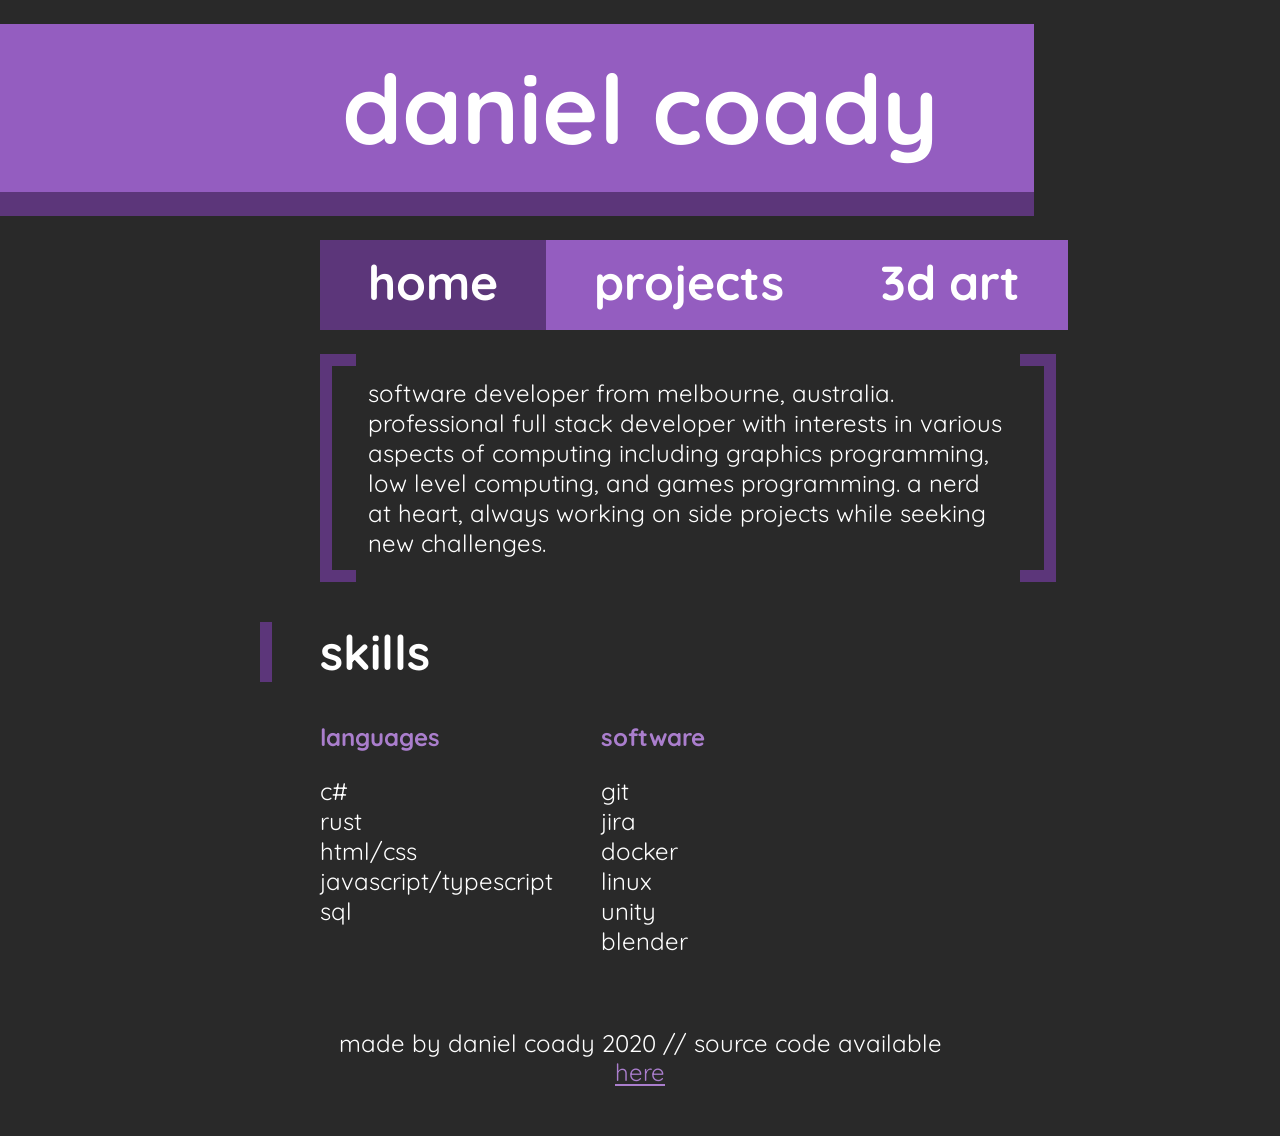
==== index.html @ b8e32b1b "improve navbar" ====
<!DOCTYPE html>
<html>
    <head>
        <meta charset="UTF-8" />
        <meta name="description" content="daniel coady. full stack/game dev and 3D artist" />
        <meta name="keywords" content="daniel coady, portfolio, game dev portfolio, developer portfolio, programming portfolio, 3D artist portfolio, web developer portfolio, full stack developer portflio" />
        <meta name="author" content="Daniel Coady" />
        <meta name="viewport" content="width=device-width, initial-scale=1.0" />

        <title>daniel coady. developer, 3d artist.</title>

        <link href="https://fonts.googleapis.com/css2?family=Quicksand:wght@500&display=swap" rel="stylesheet" />
        <link href="styles/main.css" type="text/css" rel="stylesheet" />
        <link href="styles/index.css" type="text/css" rel="stylesheet" />
        <link href="styles/index-colors.css" type="text/css" rel="stylesheet" />
    </head>

    <body>
        <header>
            <div class="header-bg"></div>
            <h1 class="header-text">Daniel Coady</h1>
        </header>

        <main>
            <nav>
                <ul>
                    <li><a class="current-nav-item" href="index.html">Home</a></li>
                    <li><a href="projects.html">Projects</a></li>
                    <li><a href="3dart.html">3D Art</a></li>
                </ul>
            </nav>

            <p class="accented-content">
                Software developer from Melbourne, Australia. Professional
                Full Stack Developer with interests in various aspects of
                computing including graphics programming, low level computing,
                and games programming. A nerd at heart, always working on
                side projects while seeking new challenges.
            </p>

            <h2 class="section-header">Skills</h2>
            <div class="skills-container">
                <div>
                    <h3 class="section-subheader">Languages</h3>
                    <ul>
                        <li>C#</li>
                        <li>Rust</li>
                        <li>HTML/CSS</li>
                        <li>JavaScript/TypeScript</li>
                        <li>SQL</li>
                    </ul>
                </div>

                <div>
                    <h3 class="section-subheader">Software</h3>
                    <ul>
                        <li>Git</li>
                        <li>Jira</li>
                        <li>Docker</li>
                        <li>Linux</li>
                        <li>Unity</li>
                        <li>Blender</li>
                    </ul>
                </div>
            </div>
        </main>

        <footer>
            <p>
                Made by Daniel Coady 2020 // Source code available
                <a href="https://github.com/pondodev/pondodotdev" target="_blank">here</a>
            </p>
        </footer>
    </body>
</html>
---- styles/main.css ----
/* general */
:root {
    font-size: 75%;

    --content-width: 50vw;
    --border-width: 2rem;
    --brackets-width: 1rem;

    /* fallback colours */
    --background-color: #292929;
    --text-color: white;
    --border-color: #5c367a;
    --accent-text-color: #AA7ECD;
    --accent-background-color: #945DC0;
}

body {
    margin: 0;
    min-height: 100vh;

    font-family: 'Quicksand', sans-serif;
    font-size: 2rem;
    text-transform: lowercase;
    color: var(--text-color);

    background-color: var(--background-color);

    display: flex;
    flex-direction: column;
    justify-content: space-between;
}

a {
    color: var(--accent-text-color);
    padding: 0.2rem;
    transition: all 0.2s ease-in-out;
}

a:hover {
    --shadow-distance: 0.5rem;
    color: var(--text-color);
    background-color: var(--accent-background-color);
    box-shadow: var(--shadow-distance) var(--shadow-distance) var(--border-color);
    transition: all 0.2s ease-in-out;
}

a:active {
    --shadow-distance: 0;
    color: var(--text-color);
    background-color: var(--border-color);
    box-shadow: var(--shadow-distance) var(--shadow-distance) transparent;
    transition: all 0.15s ease-in-out;
}

ul li {
    list-style-type: none;
}

ul {
    padding: 0;
}

.accent-text {
    color: var(--accent-text-color);
}

/* header */
header {
    margin: 2rem 0;
    position: relative;

    display: inline-block;
}

.header-text {
    background-color: var(--accent-background-color);

    text-align: center;
    font-size: 8rem;
    white-space: nowrap;

    margin: 0 auto;
    padding: 2rem 8rem;
    width: min-content;
    height: 100%;

    border-bottom: var(--border-color) solid var(--border-width);
}

.header-bg {
    background-color: var(--accent-background-color);

    position: absolute;
    top: 0;
    left: 0;

    height: calc(100% - var(--border-width));
    width: 50%;
    z-index: -1;

    border-bottom: var(--border-color) solid var(--border-width);
}

/* footer */
footer {
    padding: 4rem 0;
}

footer > p {
    text-align: center;
    margin: 0 auto;
    width: var(--content-width);
}

/* nav bar */
nav {
    font-size: 4rem;
    margin: 0 auto;
    width: max-content;
}

nav ul {
    width: max-content;
    margin: 0;
    padding: 0;
    overflow: hidden;
    background-color: var(--accent-background-color);
}

nav li {
    float: left;
}

nav a {
    display: block;
    color: var(--text-color);
    padding: 1rem 4rem;
    padding-bottom: 0.5rem;
    text-decoration: none;
    border-bottom: transparent solid 1rem;
    font-weight: bold;
}

nav a:hover:not(.current-nav-item) {
    border-bottom: var(--border-color) solid 1rem;
    box-shadow: none;
}

.current-nav-item, nav a:hover.current-nav-item {
    background-color: var(--border-color);
    box-shadow: none;
}

/* main content */
main {
    flex-grow: 1;
    width: var(--content-width);
    margin: 0 auto;
}

.section-header {
    --horizontal-padding: 4rem;

    font-size: 4rem;
    white-space: nowrap;

    border-left: var(--border-color) solid var(--brackets-width);

    padding: 0 var(--horizontal-padding);
    width: min-content;
    transform: translate(calc((var(--horizontal-padding) + var(--brackets-width)) * -1));
}

.section-subheader {
    font-size: 2rem;
    color: var(--accent-text-color);
    margin: 0;
}

.accented-content {
    padding: 2rem 4rem;
    margin: 2rem auto;
    position: relative;
    width: max-content;
    max-width: var(--content-width);
}

.accented-content:before, .accented-content:after {
    content: "";
    position: absolute;
    width: 2rem;
    top: 0;
    bottom: 0;
    border: var(--border-color) solid var(--brackets-width);
}

.accented-content:before {
    border-right: none;
    left: 0;
}

.accented-content:after {
    border-left: none;
    right: 0;
}
---- styles/index.css ----
.skills-container {
    display: flex;
    flex-direction: row;
}

.skills-container > * {
    margin: 0 2rem;
}

.skills-container > *:first-child {
    margin-left: 0;
}

.skills-container > *:last-child {
    margin-right: 0;
}
---- styles/index-colors.css ----
:root {
    --background-color: #292929;
    --text-color: white;
    --border-color: #5c367a;
    --accent-text-color: #AA7ECD;
    --accent-background-color: #945DC0;
}
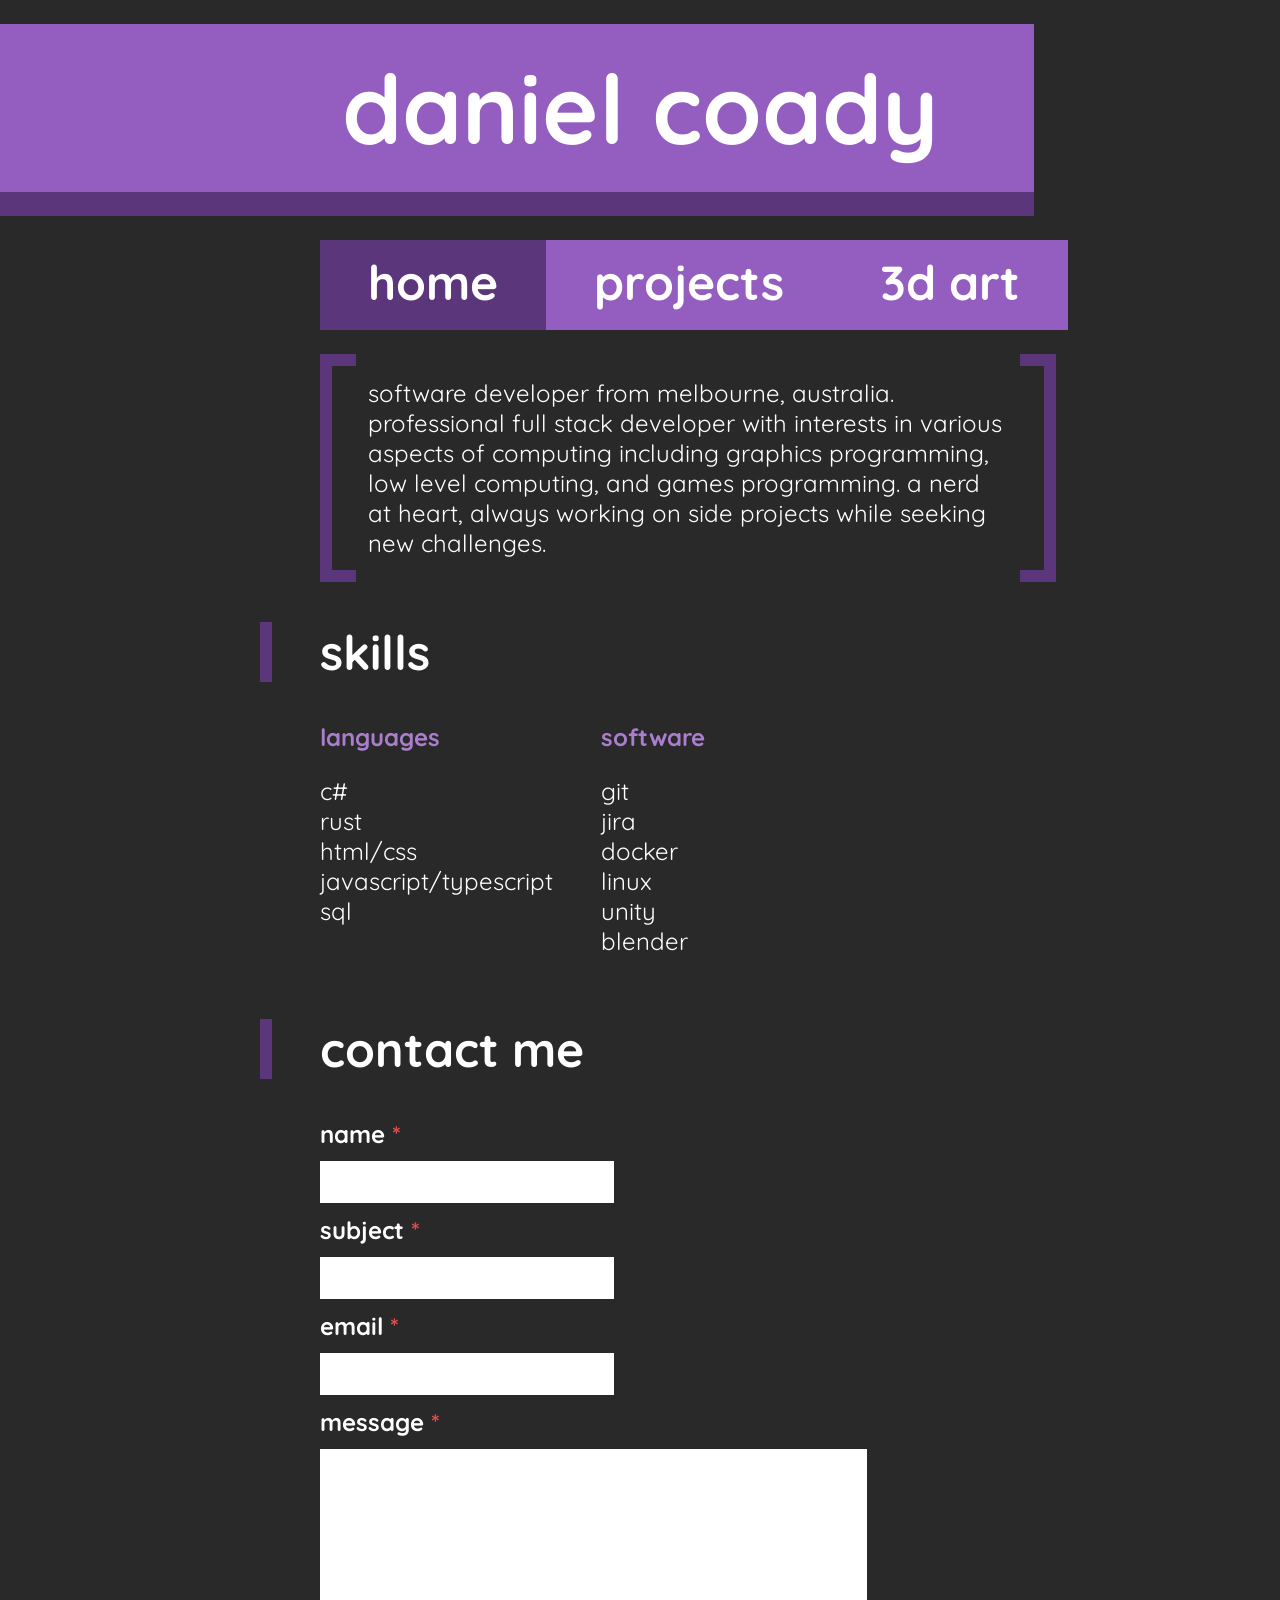
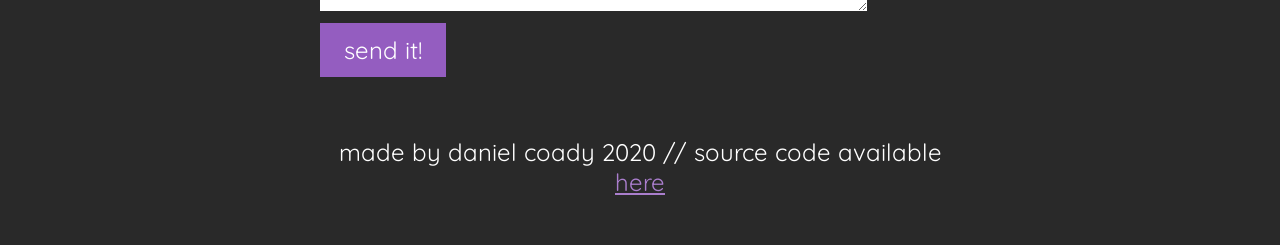
==== commit d8ba0a44: "added contact me form, misc cleanup" ====
--- a/index.html
+++ b/index.html
@@ -63,6 +63,23 @@
                     </ul>
                 </div>
             </div>
+
+            <h2 class="section-header">Contact Me</h2>
+            <form action="https://formspree.io/f/xqkgladp" method="POST">
+                <label class="required" for="name">Name</label>
+                <input type="text" name="name" required />
+
+                <label class="required" for="subject">Subject</label>
+                <input type="text" name="subject" required />
+
+                <label class="required" for="email">Email</label>
+                <input type="email" name="email" required />
+
+                <label class="required" for="message">Message</label>
+                <textarea name="message" rows="5" cols="40" required></textarea>
+
+                <input type="submit" value="Send it!" />
+            </form>
         </main>
 
         <footer>
--- a/styles/index.css
+++ b/styles/index.css
@@ -13,4 +13,46 @@
 
 .skills-container > *:last-child {
     margin-right: 0;
+}
+
+input, textarea {
+    font-family: inherit;
+    font-size: 100%;
+    border: none;
+    padding: 0.5rem;
+    text-transform: inherit;
+}
+
+input[type=submit] {
+    color: var(--text-color);
+    background-color: var(--accent-background-color);
+    padding: 1rem 2rem;
+    transition: all 0.2s ease-in-out;
+}
+
+input[type=submit]:hover {
+    --shadow-distance: 0.5rem;
+    color: var(--text-color);
+    background-color: var(--accent-background-color);
+    box-shadow: var(--shadow-distance) var(--shadow-distance) var(--border-color);
+    cursor: pointer;
+    transition: all 0.2s ease-in-out;
+}
+
+input:required, textarea:required {
+    box-shadow: none;
+}
+
+label {
+    font-weight: bold;
+}
+
+.required:after {
+    content: " *";
+    color: #e34d4d;
+}
+
+form > *{
+    display: block;
+    margin: 1rem 0;
 }
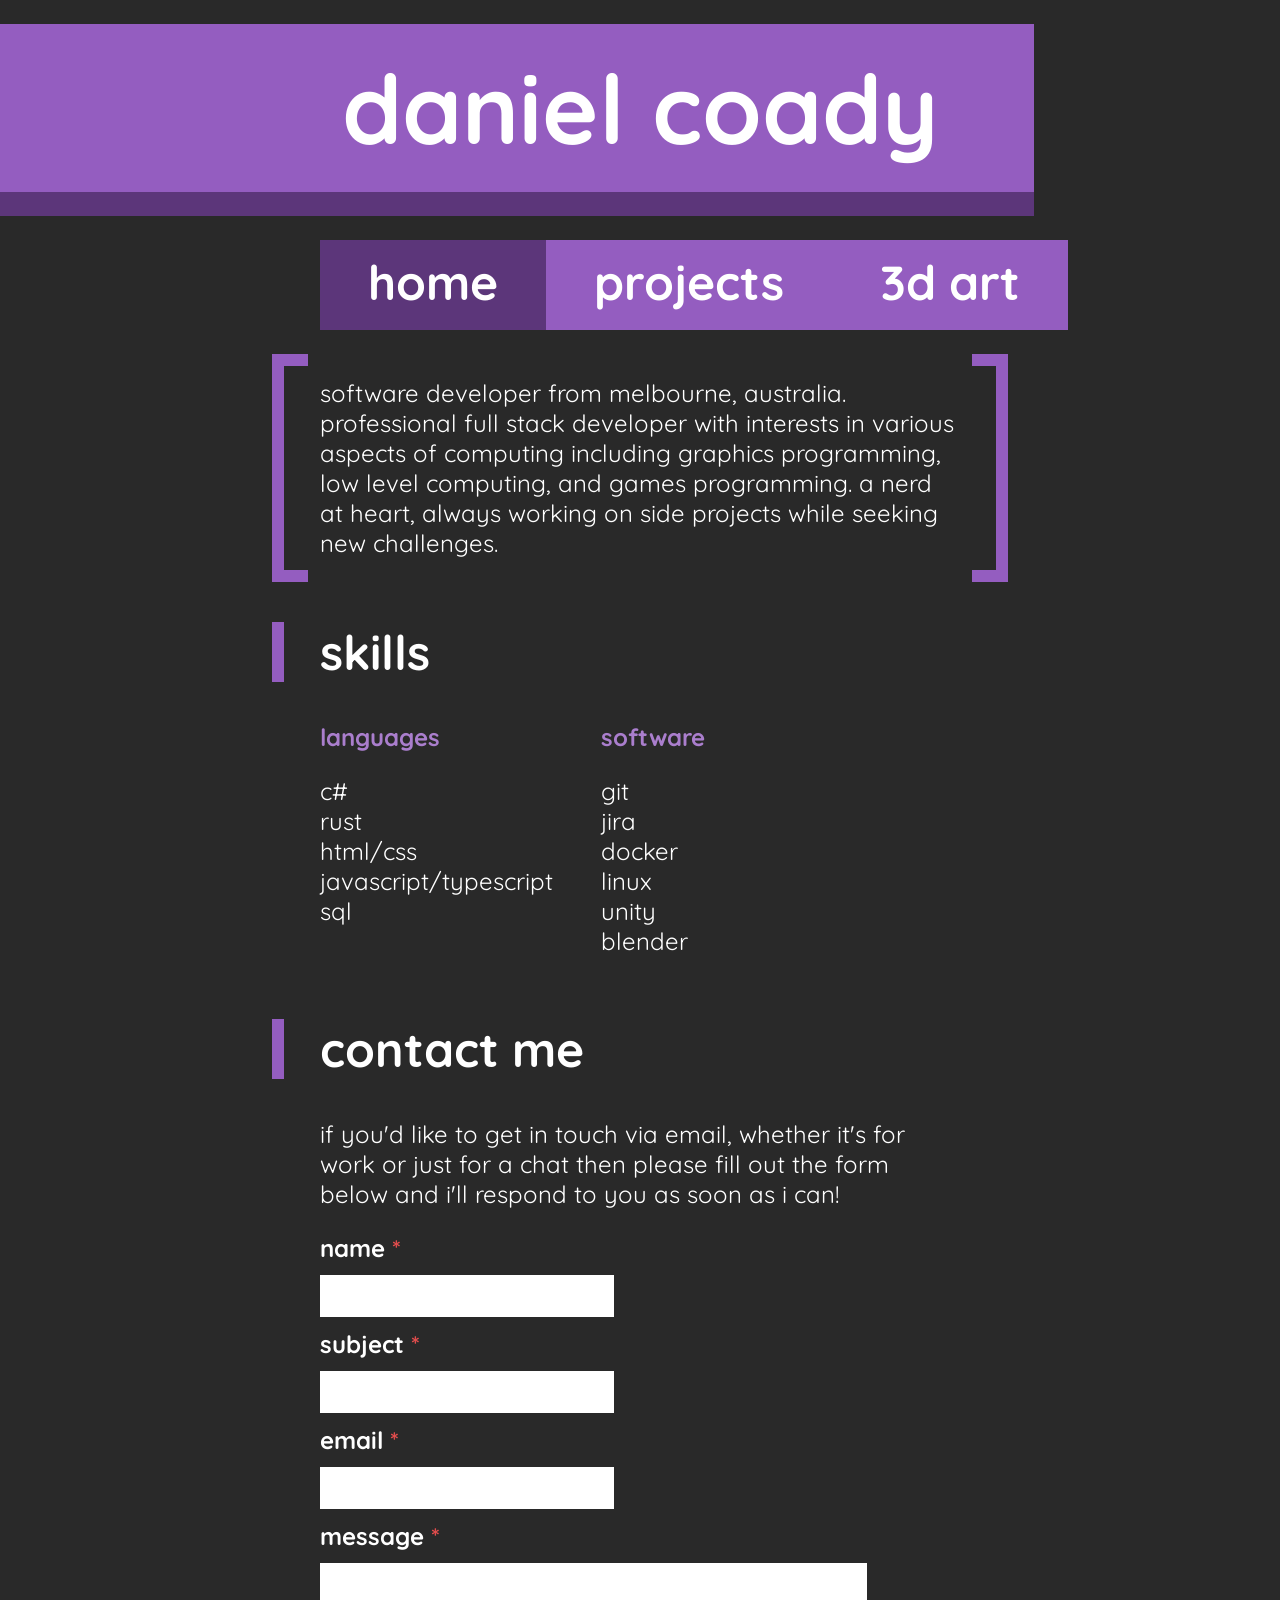
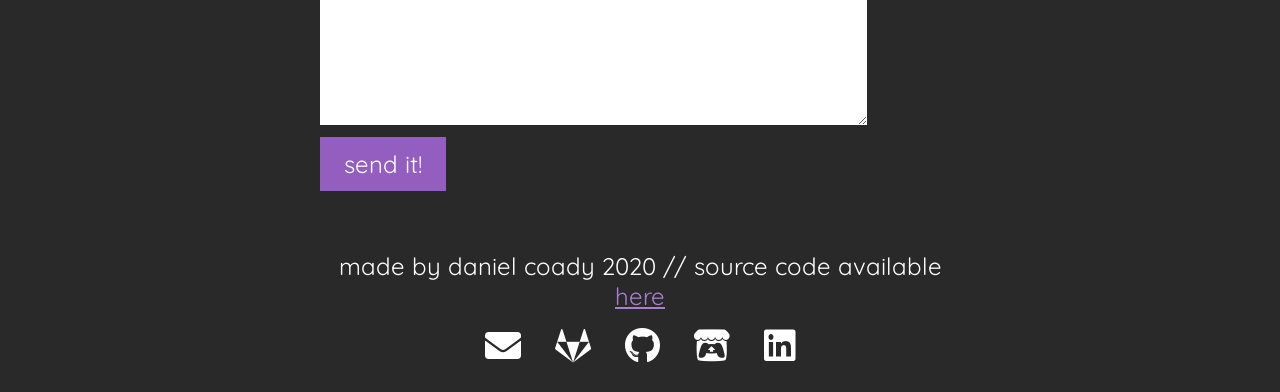
==== commit 6e18522d: "add fontawesome5, add social links in footer" ====
--- a/index.html
+++ b/index.html
@@ -9,7 +9,11 @@
 
         <title>daniel coady. developer, 3d artist.</title>
 
+        <!-- fonts -->
         <link href="https://fonts.googleapis.com/css2?family=Quicksand:wght@500&display=swap" rel="stylesheet" />
+        <link href="fontawesome5/css/all.css" rel="stylesheet" />
+
+        <!-- our styles -->
         <link href="styles/main.css" type="text/css" rel="stylesheet" />
         <link href="styles/index.css" type="text/css" rel="stylesheet" />
         <link href="styles/index-colors.css" type="text/css" rel="stylesheet" />
@@ -64,7 +68,11 @@
                 </div>
             </div>
 
-            <h2 class="section-header">Contact Me</h2>
+            <h2 class="section-header" id="contactme">Contact Me</h2>
+            <p>
+                If you'd like to get in touch via email, whether it's for work or just for a chat then
+                please fill out the form below and I'll respond to you as soon as I can!
+            </p>
             <form action="https://formspree.io/f/xqkgladp" method="POST">
                 <label class="required" for="name">Name</label>
                 <input type="text" name="name" required />
@@ -87,6 +95,13 @@
                 Made by Daniel Coady 2020 // Source code available
                 <a href="https://github.com/pondodev/pondodotdev" target="_blank">here</a>
             </p>
+            <p class="socials">
+                <a class="fas fa-envelope" href="index.html#contactme"></a>
+                <a class="fab fa-gitlab" href="https://gitlab.com/pondodev" target="_blank"></a>
+                <a class="fab fa-github" href="https://github.com/pondodev" target="_blank"></a>
+                <a class="fab fa-itch-io" href="https://pondodev.itch.io" target="_blank"></a>
+                <a class="fab fa-linkedin" href="https://www.linkedin.com/in/daniel-coady-74198514a/" target="_blank"></a>
+            </p>
         </footer>
     </body>
 </html>
--- a/styles/main.css
+++ b/styles/main.css
@@ -103,7 +103,8 @@
 
 /* footer */
 footer {
-    padding: 4rem 0;
+    padding-top: 4rem;
+    padding-bottom: 2rem;
 }
 
 footer > p {
@@ -159,16 +160,16 @@
 }
 
 .section-header {
-    --horizontal-padding: 4rem;
+    --left-padding: calc(4rem - var(--brackets-width));
 
     font-size: 4rem;
     white-space: nowrap;
 
-    border-left: var(--border-color) solid var(--brackets-width);
-
-    padding: 0 var(--horizontal-padding);
+    border-left: var(--accent-background-color) solid var(--brackets-width);
+
+    padding-left: var(--left-padding);
     width: min-content;
-    transform: translate(calc((var(--horizontal-padding) + var(--brackets-width)) * -1));
+    transform: translate(calc((var(--left-padding) + var(--brackets-width)) * -1));
 }
 
 .section-subheader {
@@ -178,11 +179,13 @@
 }
 
 .accented-content {
-    padding: 2rem 4rem;
+    --horizontal-padding: 4rem;
+    padding: 2rem var(--horizontal-padding);
     margin: 2rem auto;
     position: relative;
     width: max-content;
     max-width: var(--content-width);
+    transform: translate(calc(var(--horizontal-padding) * -1));
 }
 
 .accented-content:before, .accented-content:after {
@@ -191,7 +194,7 @@
     width: 2rem;
     top: 0;
     bottom: 0;
-    border: var(--border-color) solid var(--brackets-width);
+    border: var(--accent-background-color) solid var(--brackets-width);
 }
 
 .accented-content:before {
@@ -202,4 +205,41 @@
 .accented-content:after {
     border-left: none;
     right: 0;
+}
+
+.button {
+    background-color: var(--accent-background-color);
+    color: var(--text-color);
+    font-weight: bold;
+    padding: 1rem 2rem;
+    display: block;
+    width: max-content;
+    text-decoration: none;
+}
+
+.socials {
+    margin: 1rem auto;
+    margin-bottom: 0;
+    font-size: 3rem;
+}
+
+.socials > a {
+    margin: 0 1rem;
+    padding: 0;
+    color: var(--text-color);
+    text-decoration: none;
+    transition: all 0.2s ease-in-out;
+}
+
+.socials > a:hover {
+    box-shadow: none;
+    background-color: transparent;
+    color: var(--accent-text-color);
+    transition: all 0.2s ease-in-out;
+}
+
+.socials > a:active {
+    background-color: transparent;
+    color: var(--border-color);
+    transition: all 0.15s ease-in-out;
 }
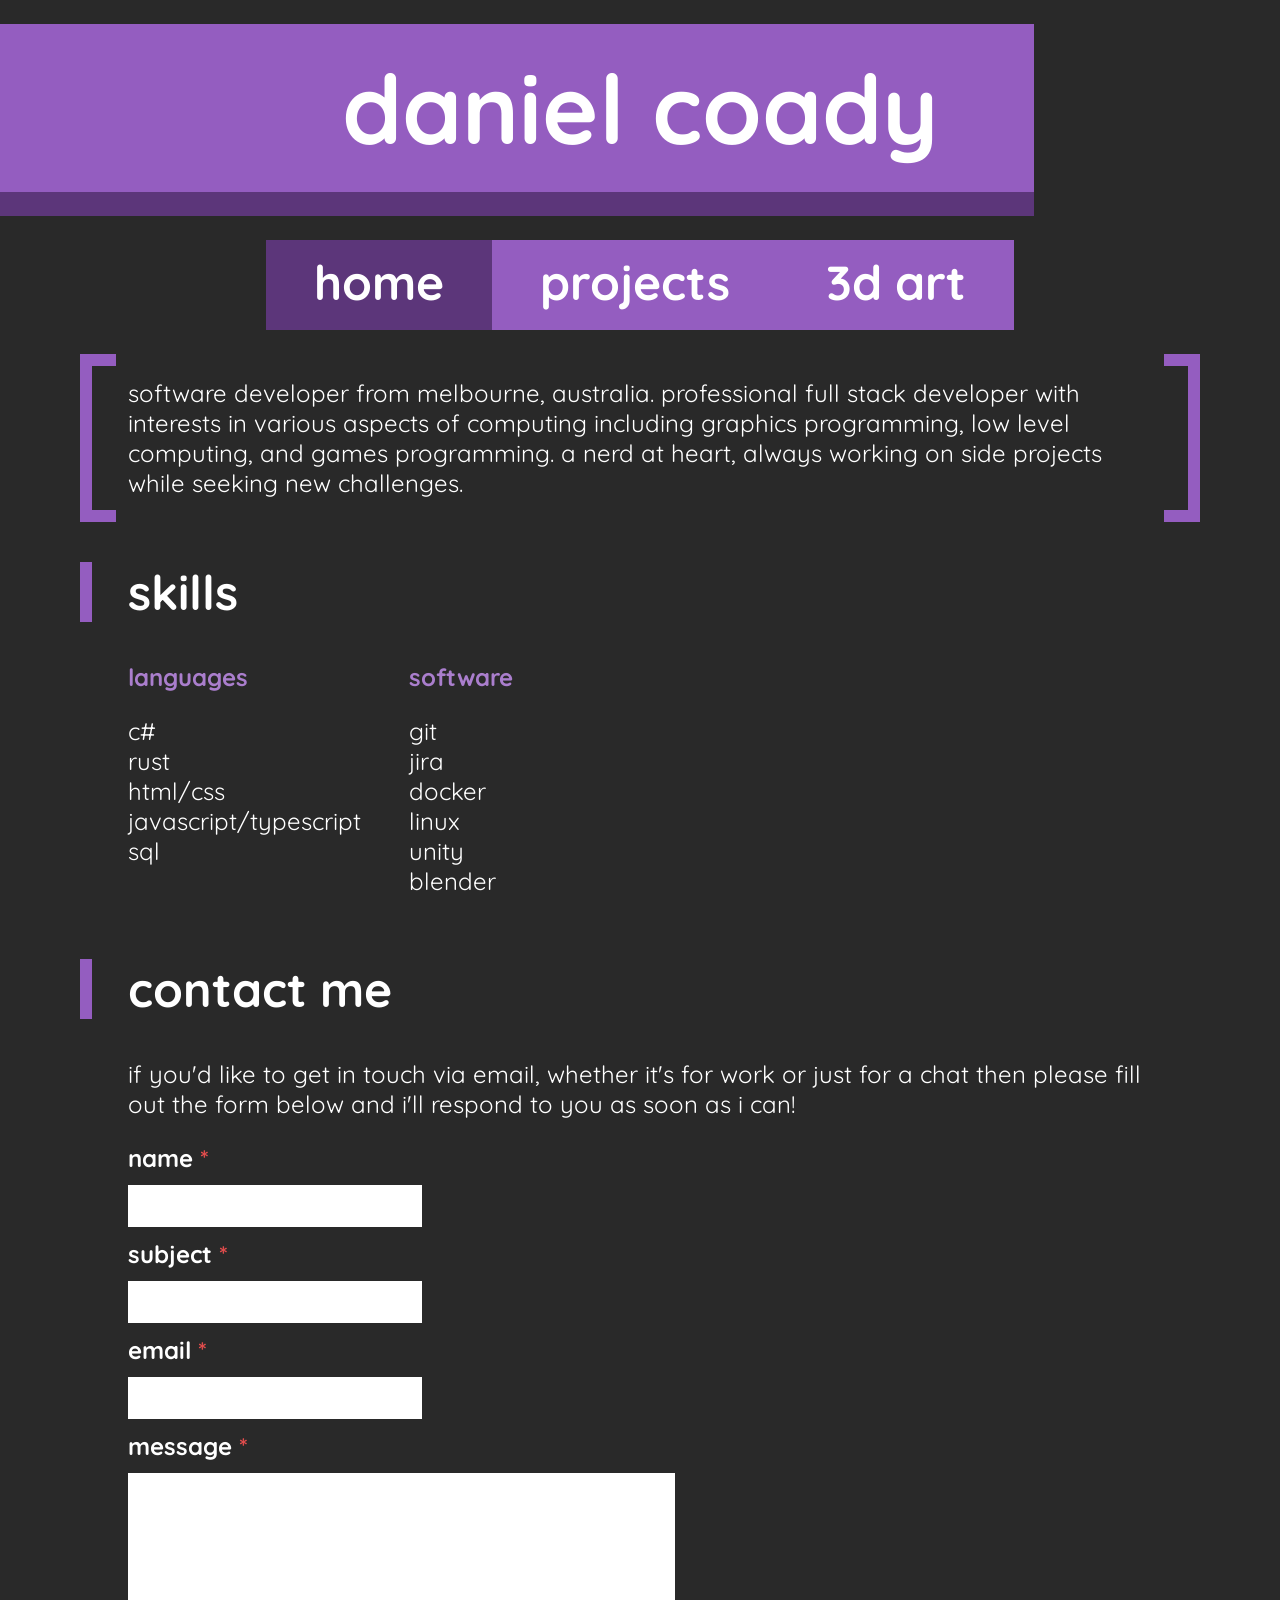
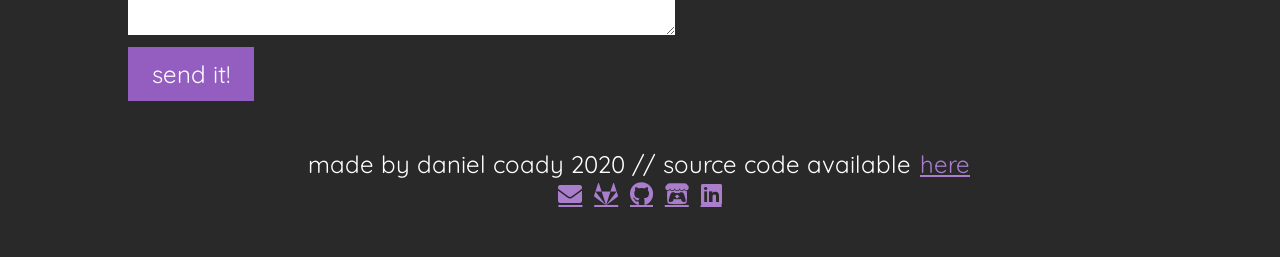
==== commit 5fffd0ca: "added mobile responsive design" ====
--- a/index.html
+++ b/index.html
@@ -1,5 +1,5 @@
 <!DOCTYPE html>
-<html>
+<html lang="en">
     <head>
         <meta charset="UTF-8" />
         <meta name="description" content="daniel coady. full stack/game dev and 3D artist" />
@@ -17,6 +17,10 @@
         <link href="styles/main.css" type="text/css" rel="stylesheet" />
         <link href="styles/index.css" type="text/css" rel="stylesheet" />
         <link href="styles/index-colors.css" type="text/css" rel="stylesheet" />
+
+        <!-- responsive design -->
+        <link href="styles/responsive-main.css" type="text/css" rel="stylesheet" />
+        <link href="styles/responsive-index.css" type="text/css" rel="stylesheet" />
     </head>
 
     <body>
@@ -75,16 +79,16 @@
             </p>
             <form action="https://formspree.io/f/xqkgladp" method="POST">
                 <label class="required" for="name">Name</label>
-                <input type="text" name="name" required />
+                <input type="text" name="name" id="name" required />
 
                 <label class="required" for="subject">Subject</label>
-                <input type="text" name="subject" required />
+                <input type="text" name="subject" id="subject" required />
 
                 <label class="required" for="email">Email</label>
-                <input type="email" name="email" required />
+                <input type="email" name="email" id="email" required />
 
                 <label class="required" for="message">Message</label>
-                <textarea name="message" rows="5" cols="40" required></textarea>
+                <textarea name="message" id="message" rows="5" cols="40" required></textarea>
 
                 <input type="submit" value="Send it!" />
             </form>
--- a/styles/main.css
+++ b/styles/main.css
@@ -103,8 +103,7 @@
 
 /* footer */
 footer {
-    padding-top: 4rem;
-    padding-bottom: 2rem;
+    padding: 4rem 0;
 }
 
 footer > p {
@@ -215,31 +214,4 @@
     display: block;
     width: max-content;
     text-decoration: none;
-}
-
-.socials {
-    margin: 1rem auto;
-    margin-bottom: 0;
-    font-size: 3rem;
-}
-
-.socials > a {
-    margin: 0 1rem;
-    padding: 0;
-    color: var(--text-color);
-    text-decoration: none;
-    transition: all 0.2s ease-in-out;
-}
-
-.socials > a:hover {
-    box-shadow: none;
-    background-color: transparent;
-    color: var(--accent-text-color);
-    transition: all 0.2s ease-in-out;
-}
-
-.socials > a:active {
-    background-color: transparent;
-    color: var(--border-color);
-    transition: all 0.15s ease-in-out;
 }
--- a/styles/index.css
+++ b/styles/index.css
@@ -52,7 +52,21 @@
     color: #e34d4d;
 }
 
-form > *{
-    display: block;
-    margin: 1rem 0;
+form {
+    display: flex;
+    flex-direction: column;
+    align-items: flex-start;
+}
+
+form > * {
+    margin: 0.5rem 0;
+    display: inline;
+}
+
+form > *:first-child {
+    margin-top: 0;
+}
+
+form > *:last-child {
+    margin-bottom: 0;
 }
--- a/styles/responsive-main.css
+++ b/styles/responsive-main.css
@@ -0,0 +1,68 @@
+@media screen and (max-width: 1600px) {
+    :root {
+        --content-width: 80vw;
+    }
+}
+
+@media screen and (max-width: 450px) {
+    :root {
+        font-size: 50%;
+        --content-width: calc(100vw - 2rem);
+        --brackets-width: 0.75rem;
+    }
+
+    /* header */
+    header {
+        margin-top: 0;
+    }
+
+    .header-text {
+        padding: 2rem 0;
+        font-size: 6rem;
+        margin: 0;
+        width: 100vw;
+    }
+
+    .header-bg {
+        display: none;
+    }
+
+    /* nav bar */
+    nav {
+        font-size: 2.5rem;
+        margin: 0;
+        width: 100%;
+        background-color: var(--accent-background-color);
+    }
+
+    nav ul {
+        margin: 0 auto;
+    }
+
+    nav a {
+        padding: 1rem 2rem;
+        padding-bottom: 0.5rem;
+    }
+
+    /* main content */
+    .section-header {
+        padding: 0;
+        border: none;
+        border-bottom: var(--accent-background-color) solid var(--brackets-width);
+        transform: none;
+    }
+
+    .accented-content {
+        padding: 0;
+        transform: none;
+        border: var(--background--accent-color) solid var(--brackets-width);
+    }
+
+    .accented-content:before, .accented-content:after {
+        display: none;
+    }
+
+    .socials {
+        margin-top: 4rem;
+    }
+}
--- a/styles/responsive-index.css
+++ b/styles/responsive-index.css
@@ -0,0 +1,5 @@
+@media screen and (max-width: 450px) {
+    form textarea {
+        width: 80vw;
+    }
+}
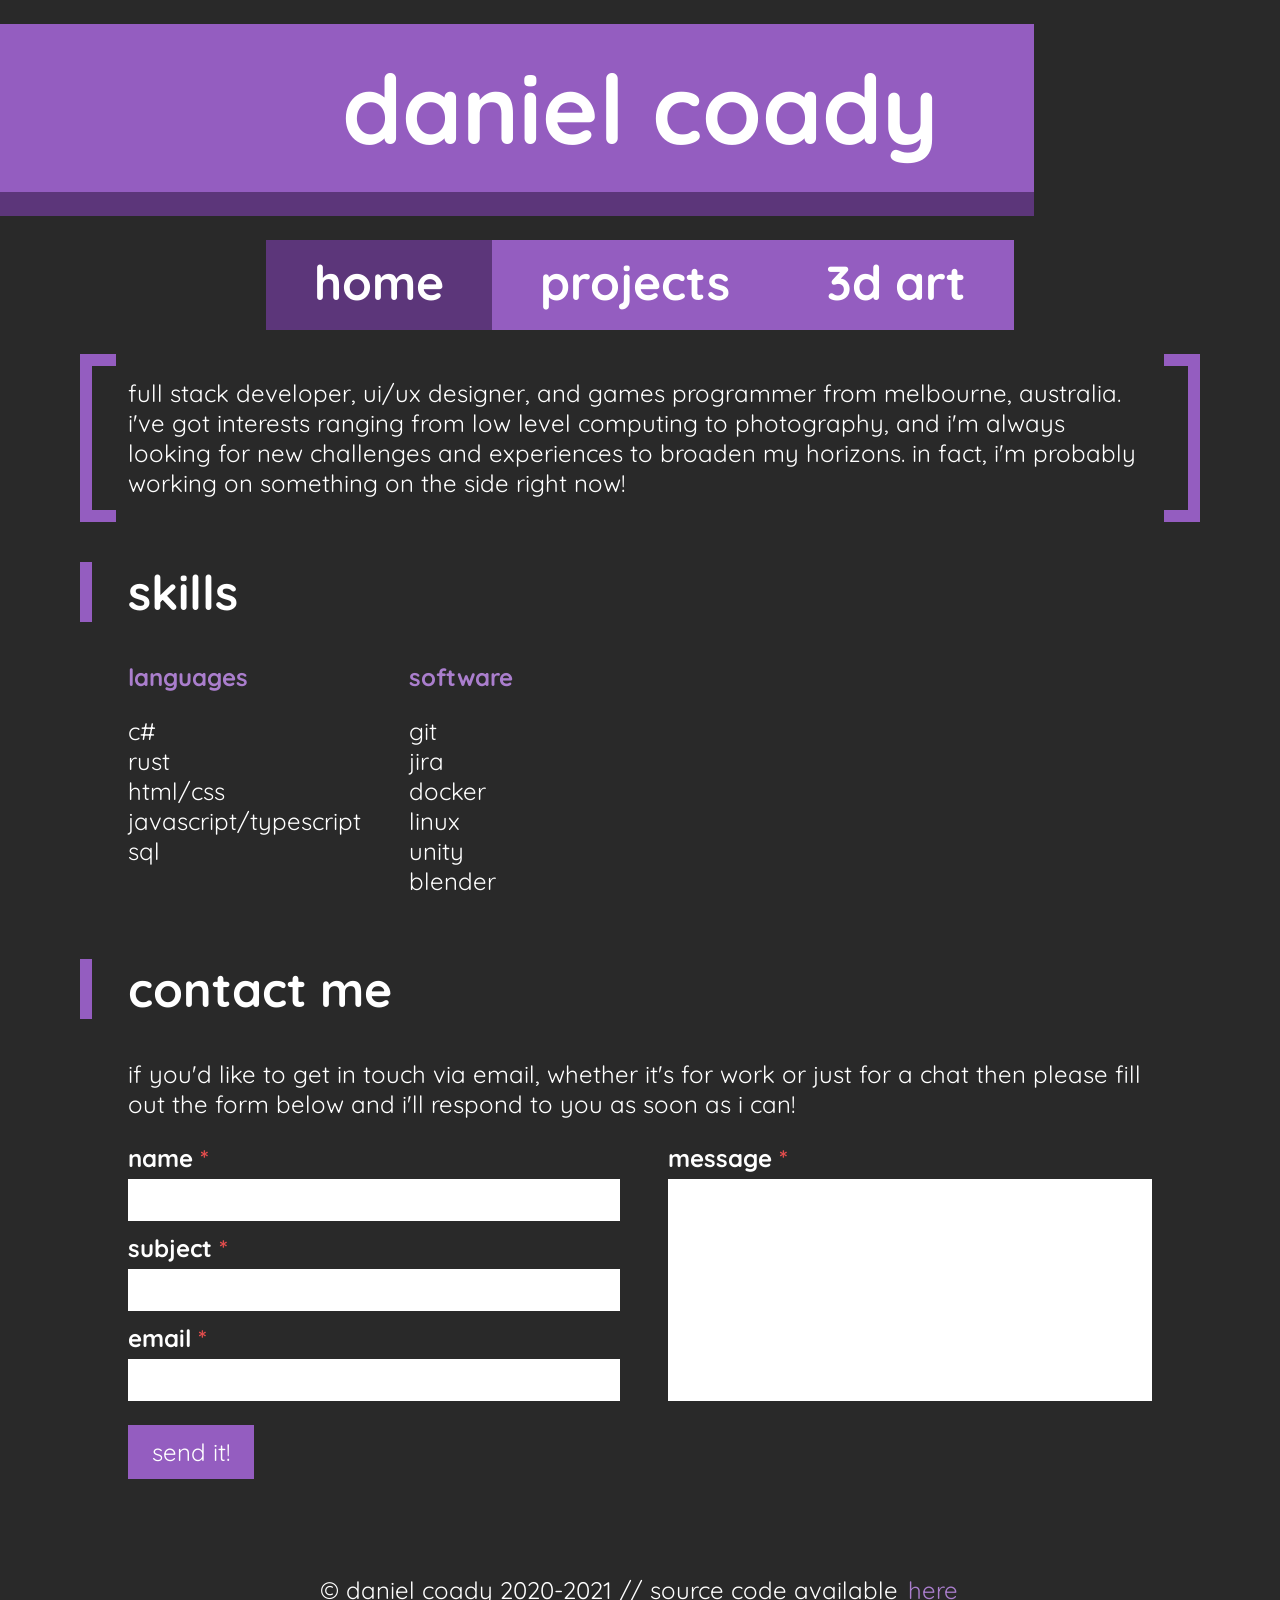
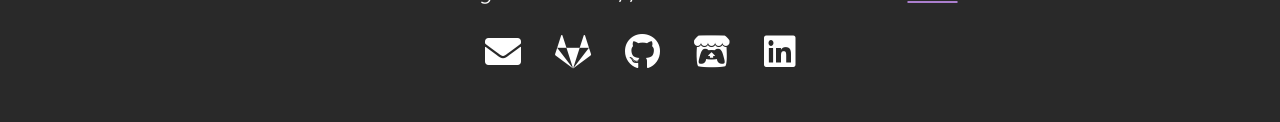
==== commit 32cd5f02: "fix contact form, general content update" ====
--- a/index.html
+++ b/index.html
@@ -39,11 +39,12 @@
             </nav>
 
             <p class="accented-content">
-                Software developer from Melbourne, Australia. Professional
-                Full Stack Developer with interests in various aspects of
-                computing including graphics programming, low level computing,
-                and games programming. A nerd at heart, always working on
-                side projects while seeking new challenges.
+                Full Stack Developer, UI/UX Designer, and Games Programmer
+                from Melbourne, Australia. I've got interests ranging from
+                low level computing to photography, and I'm always looking
+                for new challenges and experiences to broaden my horizons.
+                In fact, I'm probably working on something on the side
+                right now!
             </p>
 
             <h2 class="section-header">Skills</h2>
@@ -78,17 +79,25 @@
                 please fill out the form below and I'll respond to you as soon as I can!
             </p>
             <form action="https://formspree.io/f/xqkgladp" method="POST">
-                <label class="required" for="name">Name</label>
-                <input type="text" name="name" id="name" required />
+                <div class="responsive-form">
+                    <div class="responsive-form-column">
+                        <label class="required" for="name">Name</label>
+                        <input type="text" name="name" id="name" required />
 
-                <label class="required" for="subject">Subject</label>
-                <input type="text" name="subject" id="subject" required />
+                        <label class="required" for="subject">Subject</label>
+                        <input type="text" name="subject" id="subject" required />
 
-                <label class="required" for="email">Email</label>
-                <input type="email" name="email" id="email" required />
+                        <label class="required" for="email">Email</label>
+                        <input type="email" name="email" id="email" required />
+                    </div>
 
-                <label class="required" for="message">Message</label>
-                <textarea name="message" id="message" rows="5" cols="40" required></textarea>
+                    <div class="flex-break"></div>
+
+                    <div class="responsive-form-column">
+                        <label class="required" for="message">Message</label>
+                        <textarea name="message" id="message" class="responsive-form-message-field" required></textarea>
+                    </div>
+                </div>
 
                 <input type="submit" value="Send it!" />
             </form>
@@ -96,7 +105,7 @@
 
         <footer>
             <p>
-                Made by Daniel Coady 2020 // Source code available
+                &#169; Daniel Coady 2020-2021 // Source code available
                 <a href="https://github.com/pondodev/pondodotdev" target="_blank">here</a>
             </p>
             <p class="socials">
--- a/styles/main.css
+++ b/styles/main.css
@@ -103,7 +103,8 @@
 
 /* footer */
 footer {
-    padding: 4rem 0;
+    padding-top: 8rem;
+    padding-bottom: 4rem;
 }
 
 footer > p {
@@ -214,4 +215,47 @@
     display: block;
     width: max-content;
     text-decoration: none;
+}
+
+.buttons-vert-container {
+    margin-top: 4rem;
+}
+
+.buttons-vert-container > * {
+    margin: 1rem 0;
+}
+
+.buttons-vert-container > *:first-child {
+    margin-top: 0;
+}
+
+.buttons-vert-container > *:last-child {
+    margin-bottom: 0;
+}
+
+.socials {
+    margin: 2rem auto;
+    margin-bottom: 0;
+    font-size: 3rem;
+}
+
+.socials > a {
+    margin: 0 1rem;
+    padding: 0;
+    color: var(--text-color);
+    text-decoration: none;
+    transition: all 0.2s ease-in-out;
+}
+
+.socials > a:hover {
+    box-shadow: none;
+    background-color: transparent;
+    color: var(--accent-text-color);
+    transition: all 0.2s ease-in-out;
+}
+
+.socials > a:active {
+    background-color: transparent;
+    color: var(--border-color);
+    transition: all 0.15s ease-in-out;
 }
--- a/styles/index.css
+++ b/styles/index.css
@@ -52,21 +52,59 @@
     color: #e34d4d;
 }
 
-form {
+.responsive-form {
+    display: flex;
+    flex-wrap: wrap;
+    width: 80%;
+    margin-bottom: 2rem;
+}
+
+.responsive-form > * {
+    margin: 0 1rem;
+}
+
+.responsive-form > *:first-child {
+    margin-left: 0;
+}
+
+.responsive-form > *:last-child {
+    margin-right: 0;
+}
+
+.responsive-form-column {
     display: flex;
     flex-direction: column;
-    align-items: flex-start;
+    flex-grow: 1;
 }
 
-form > * {
+.responsive-form-column > * {
     margin: 0.5rem 0;
-    display: inline;
 }
 
-form > *:first-child {
+.responsive-form-column > *:nth-child(even) {
     margin-top: 0;
 }
 
-form > *:last-child {
+.responsive-form-column > *:first-child {
+    margin-top: 0;
+}
+
+.responsive-form-column > *:last-child {
     margin-bottom: 0;
+}
+
+.responsive-form-column input:focus,
+.responsive-form-column textarea:focus {
+    --outline-width: 0.25rem;
+    outline: var(--outline-width) var(--accent-text-color) solid;
+    outline-offset: var(--outline-width);
+    transition: all 0.1s ease-in-out;
+}
+
+.responsive-form-message-field {
+    box-sizing: border-box;
+    width: 100%;
+    flex-grow: 1;
+    resize: none;
+    min-height: 15rem;
 }
--- a/styles/responsive-main.css
+++ b/styles/responsive-main.css
@@ -4,7 +4,56 @@
     }
 }
 
-@media screen and (max-width: 450px) {
+@media screen and (max-width: 950px) {
+    :root {
+        --content-width: 80vw;
+    }
+
+    /* header */
+    header {
+        margin-top: 0;
+    }
+
+    .header-text {
+        padding: 2rem 0;
+        width: 100vw;
+    }
+
+    .header-bg {
+        display: none;
+    }
+
+    /* nav bar */
+    nav {
+        font-size: 3rem;
+        margin: 0;
+        width: 100%;
+        background-color: var(--accent-background-color);
+    }
+
+    nav ul {
+        margin: 0 auto;
+    }
+
+    .buttons-vert-container > * {
+        margin: 2rem 0;
+    }
+}
+
+@media screen and (max-width: 790px) {
+    nav {
+        font-size: 2rem;
+        margin: 0;
+        width: 100%;
+        background-color: var(--accent-background-color);
+    }
+
+    nav ul {
+        margin: 0 auto;
+    }
+}
+
+@media screen and (max-width: 640px) {
     :root {
         font-size: 50%;
         --content-width: calc(100vw - 2rem);
@@ -61,8 +110,4 @@
     .accented-content:before, .accented-content:after {
         display: none;
     }
-
-    .socials {
-        margin-top: 4rem;
-    }
 }
--- a/styles/responsive-index.css
+++ b/styles/responsive-index.css
@@ -1,5 +1,42 @@
 @media screen and (max-width: 450px) {
-    form textarea {
-        width: 80vw;
+}
+
+@media screen and (max-width: 1900px) {
+    .responsive-form{
+        width: 100%;
+    }
+}
+
+@media screen and (max-width: 1600px) {
+    .responsive-form {
+        width: 80%;
+    }
+}
+
+@media screen and (max-width: 1300px) {
+    .responsive-form {
+        width: 100%;
+    }
+}
+
+@media screen and (max-width: 1000px) {
+    .responsive-form > * {
+        margin: 0;
+    }
+
+    .responsive-form > .responsive-form-column {
+        margin: 0.5rem 0;
+    }
+
+    .responsive-form > .responsive-form-column:first-child {
+        margin-top: 0;
+    }
+
+    .responsive-form > .responsive-form-column:last-child {
+        margin-bottom: 0;
+    }
+
+    .flex-break {
+        width: 100%;
     }
 }
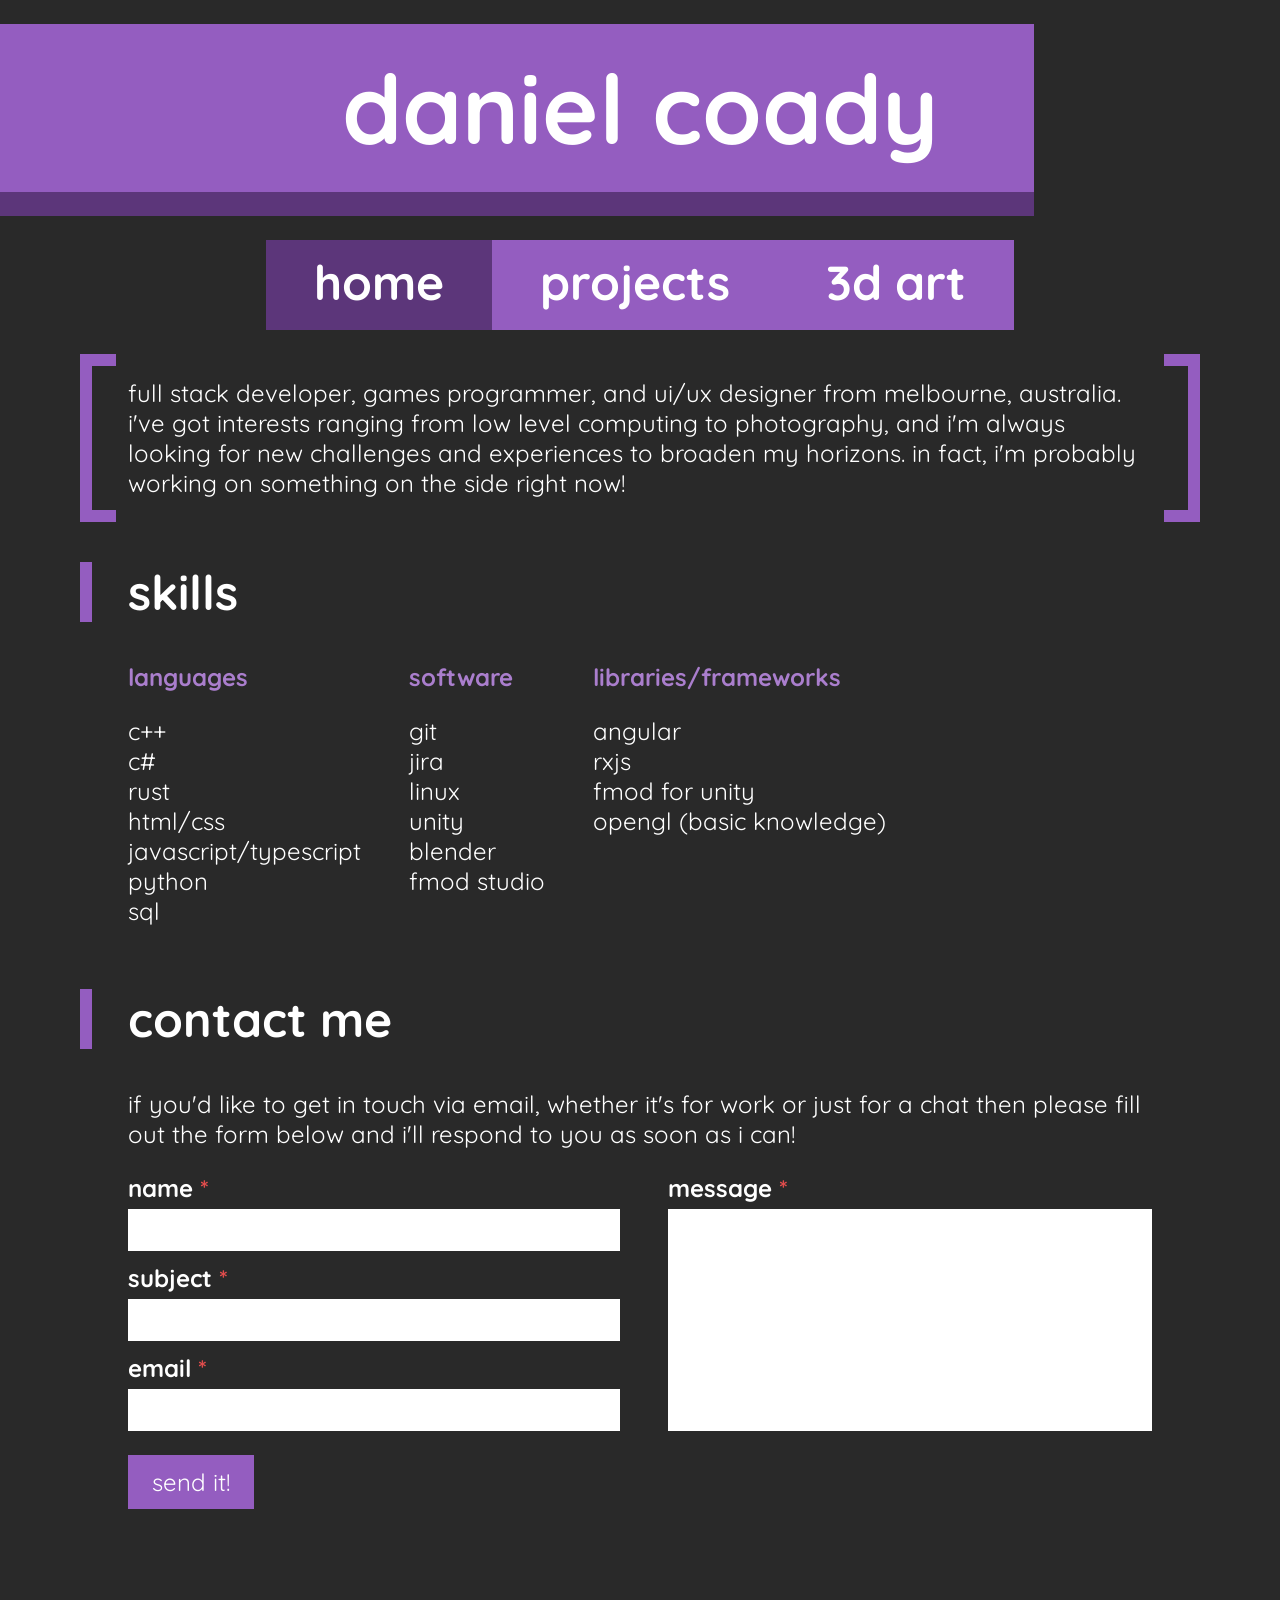
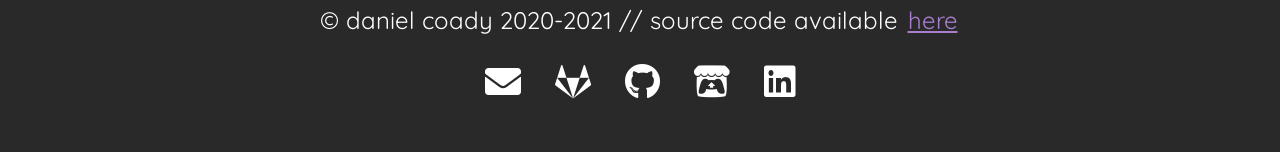
==== commit d70e3753: "content changes" ====
--- a/index.html
+++ b/index.html
@@ -39,7 +39,7 @@
             </nav>
 
             <p class="accented-content">
-                Full Stack Developer, UI/UX Designer, and Games Programmer
+                Full Stack Developer, Games Programmer, and UI/UX Designer
                 from Melbourne, Australia. I've got interests ranging from
                 low level computing to photography, and I'm always looking
                 for new challenges and experiences to broaden my horizons.
@@ -52,10 +52,12 @@
                 <div>
                     <h3 class="section-subheader">Languages</h3>
                     <ul>
+                        <li>C++</li>
                         <li>C#</li>
                         <li>Rust</li>
                         <li>HTML/CSS</li>
                         <li>JavaScript/TypeScript</li>
+                        <li>Python</li>
                         <li>SQL</li>
                     </ul>
                 </div>
@@ -65,10 +67,20 @@
                     <ul>
                         <li>Git</li>
                         <li>Jira</li>
-                        <li>Docker</li>
                         <li>Linux</li>
                         <li>Unity</li>
                         <li>Blender</li>
+                        <li>FMOD Studio</li>
+                    </ul>
+                </div>
+
+                <div>
+                    <h3 class="section-subheader">Libraries/Frameworks</h3>
+                    <ul>
+                        <li>Angular</li>
+                        <li>RxJS</li>
+                        <li>FMOD for Unity</li>
+                        <li>OpenGL (basic knowledge)</li>
                     </ul>
                 </div>
             </div>
--- a/styles/index.css
+++ b/styles/index.css
@@ -1,18 +1,11 @@
 .skills-container {
     display: flex;
     flex-direction: row;
+    flex-wrap: wrap;
 }
 
 .skills-container > * {
-    margin: 0 2rem;
-}
-
-.skills-container > *:first-child {
-    margin-left: 0;
-}
-
-.skills-container > *:last-child {
-    margin-right: 0;
+    margin-right: 4rem;
 }
 
 input, textarea {
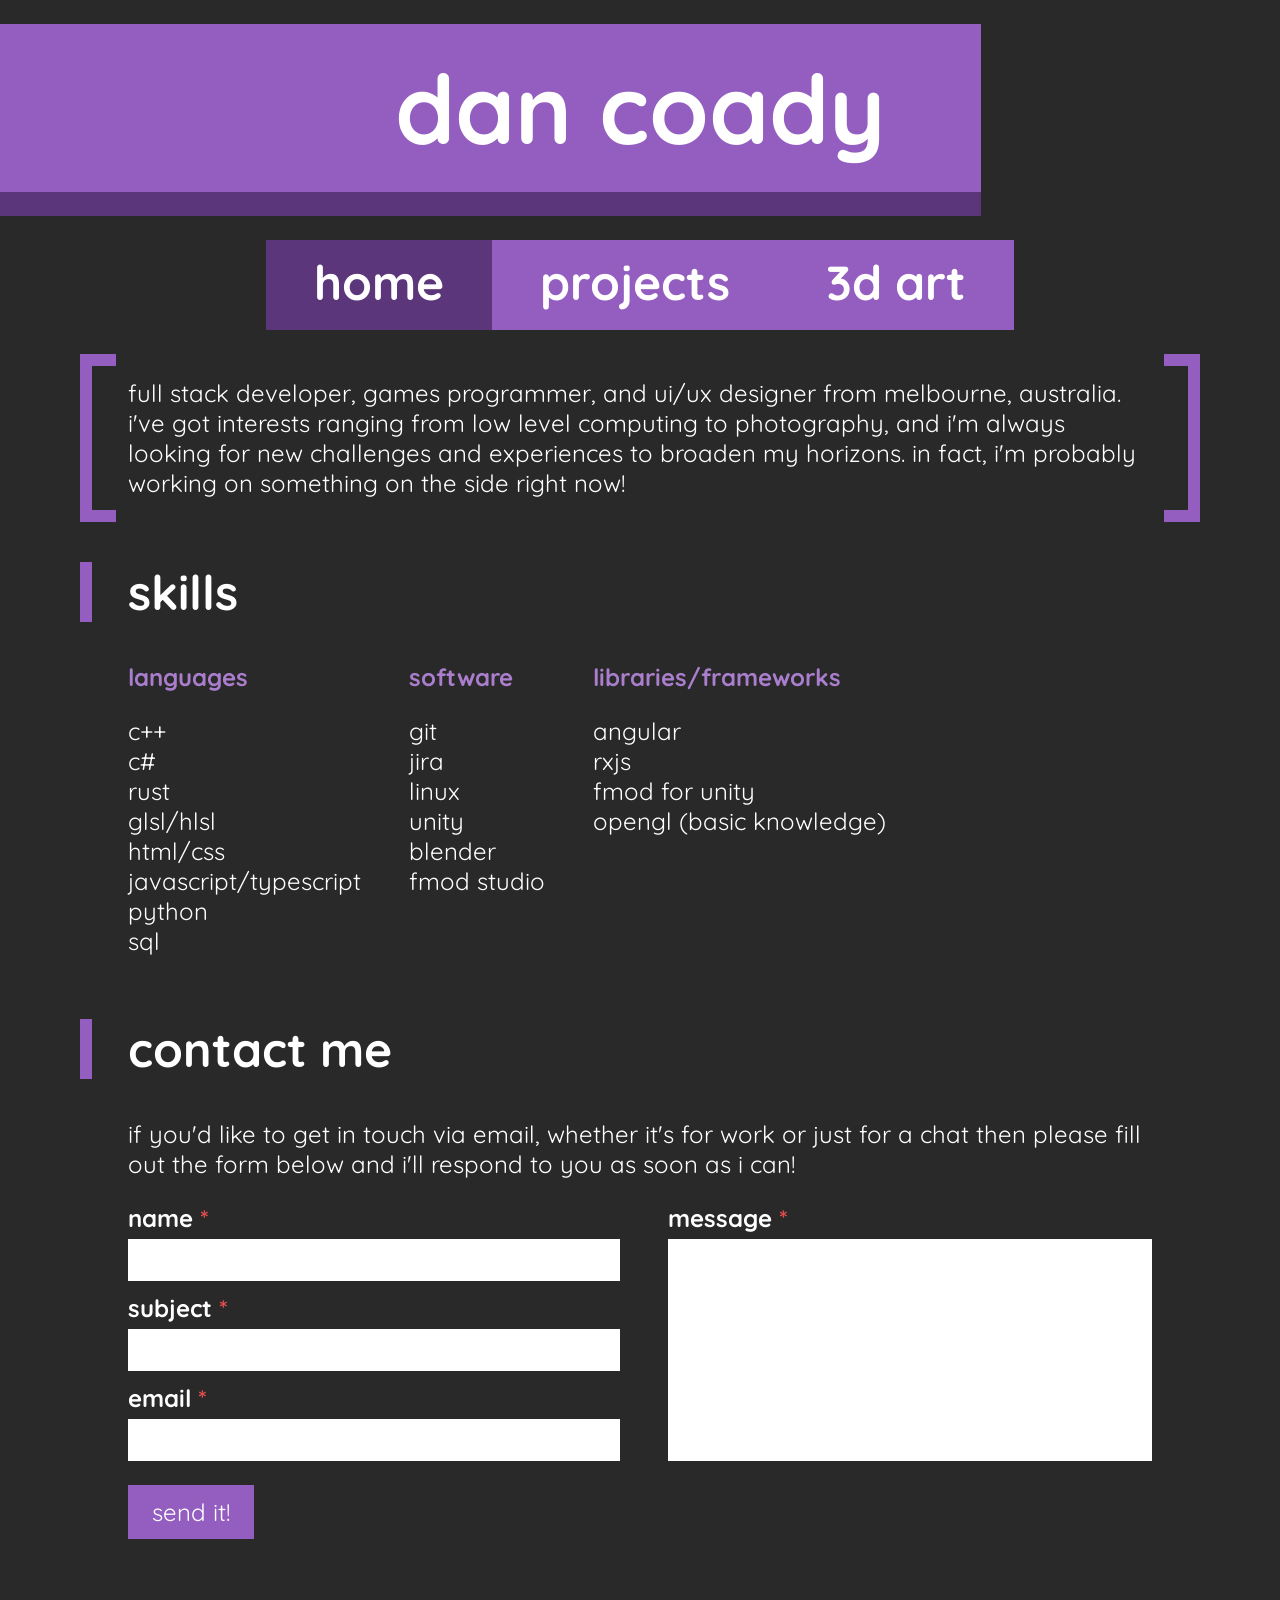
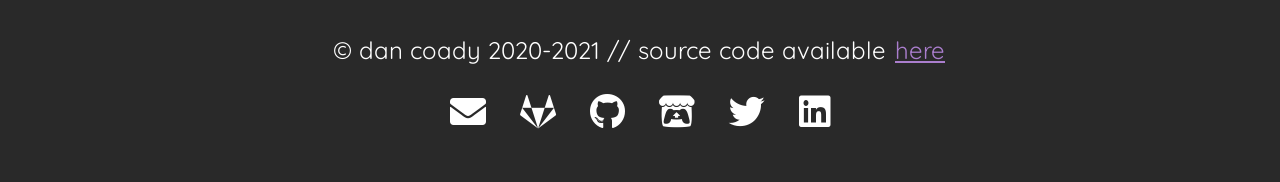
==== commit d68aa1be: "update info, add more links" ====
--- a/index.html
+++ b/index.html
@@ -2,12 +2,12 @@
 <html lang="en">
     <head>
         <meta charset="UTF-8" />
-        <meta name="description" content="daniel coady. full stack/game dev and 3D artist" />
-        <meta name="keywords" content="daniel coady, portfolio, game dev portfolio, developer portfolio, programming portfolio, 3D artist portfolio, web developer portfolio, full stack developer portflio" />
-        <meta name="author" content="Daniel Coady" />
+        <meta name="description" content="dan coady. full stack/game dev and 3D artist" />
+        <meta name="keywords" content="dan coady, portfolio, game dev portfolio, developer portfolio, programming portfolio, 3D artist portfolio, web developer portfolio, full stack developer portflio" />
+        <meta name="author" content="Dan Coady" />
         <meta name="viewport" content="width=device-width, initial-scale=1.0" />
 
-        <title>daniel coady. developer, 3d artist.</title>
+        <title>dan coady. developer, 3d artist.</title>
 
         <!-- fonts -->
         <link href="https://fonts.googleapis.com/css2?family=Quicksand:wght@500&display=swap" rel="stylesheet" />
@@ -26,7 +26,7 @@
     <body>
         <header>
             <div class="header-bg"></div>
-            <h1 class="header-text">Daniel Coady</h1>
+            <h1 class="header-text">Dan Coady</h1>
         </header>
 
         <main>
@@ -55,6 +55,7 @@
                         <li>C++</li>
                         <li>C#</li>
                         <li>Rust</li>
+                        <li>GLSL/HLSL</li>
                         <li>HTML/CSS</li>
                         <li>JavaScript/TypeScript</li>
                         <li>Python</li>
@@ -117,7 +118,7 @@
 
         <footer>
             <p>
-                &#169; Daniel Coady 2020-2021 // Source code available
+                &#169; Dan Coady 2020-2021 // Source code available
                 <a href="https://github.com/pondodev/pondodotdev" target="_blank">here</a>
             </p>
             <p class="socials">
@@ -125,6 +126,7 @@
                 <a class="fab fa-gitlab" href="https://gitlab.com/pondodev" target="_blank"></a>
                 <a class="fab fa-github" href="https://github.com/pondodev" target="_blank"></a>
                 <a class="fab fa-itch-io" href="https://pondodev.itch.io" target="_blank"></a>
+                <a class="fab fa-twitter" href="https://twitter.com/fakemuso" target="_blank"></a>
                 <a class="fab fa-linkedin" href="https://www.linkedin.com/in/daniel-coady-74198514a/" target="_blank"></a>
             </p>
         </footer>
